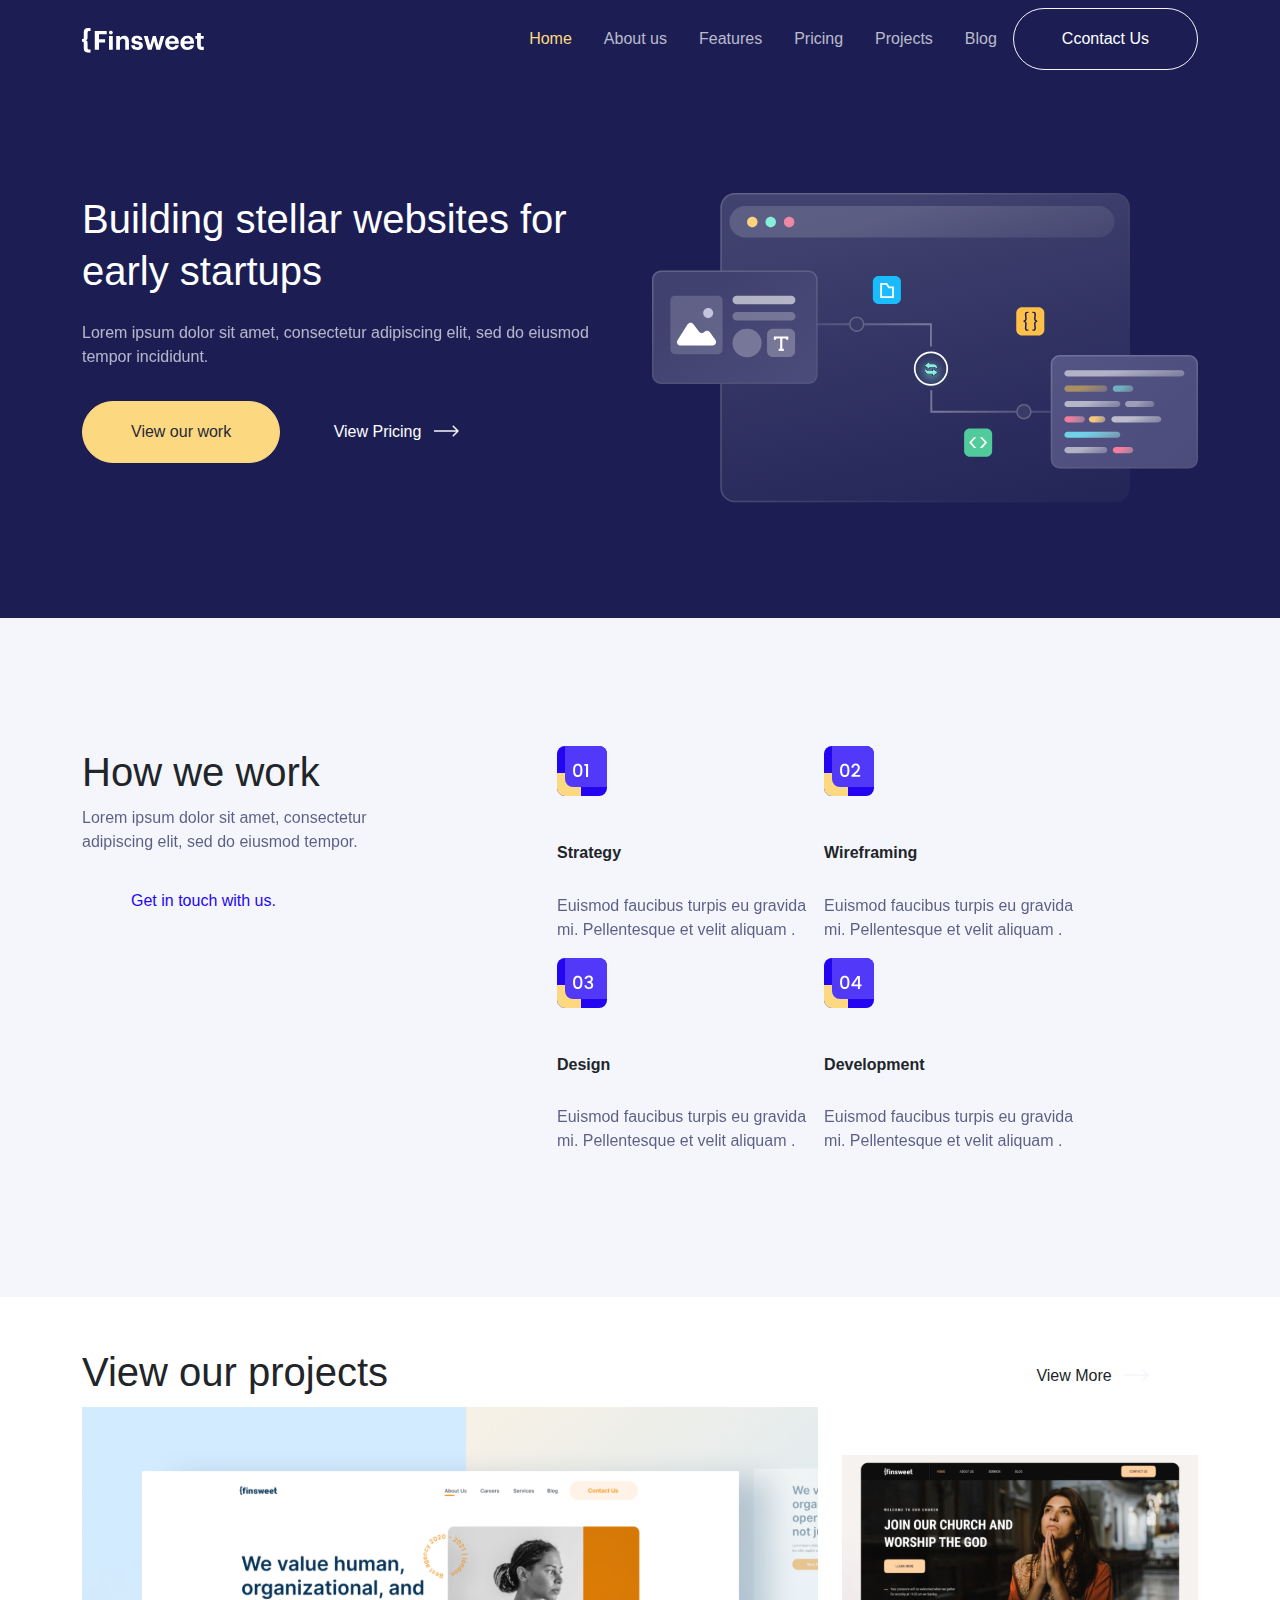
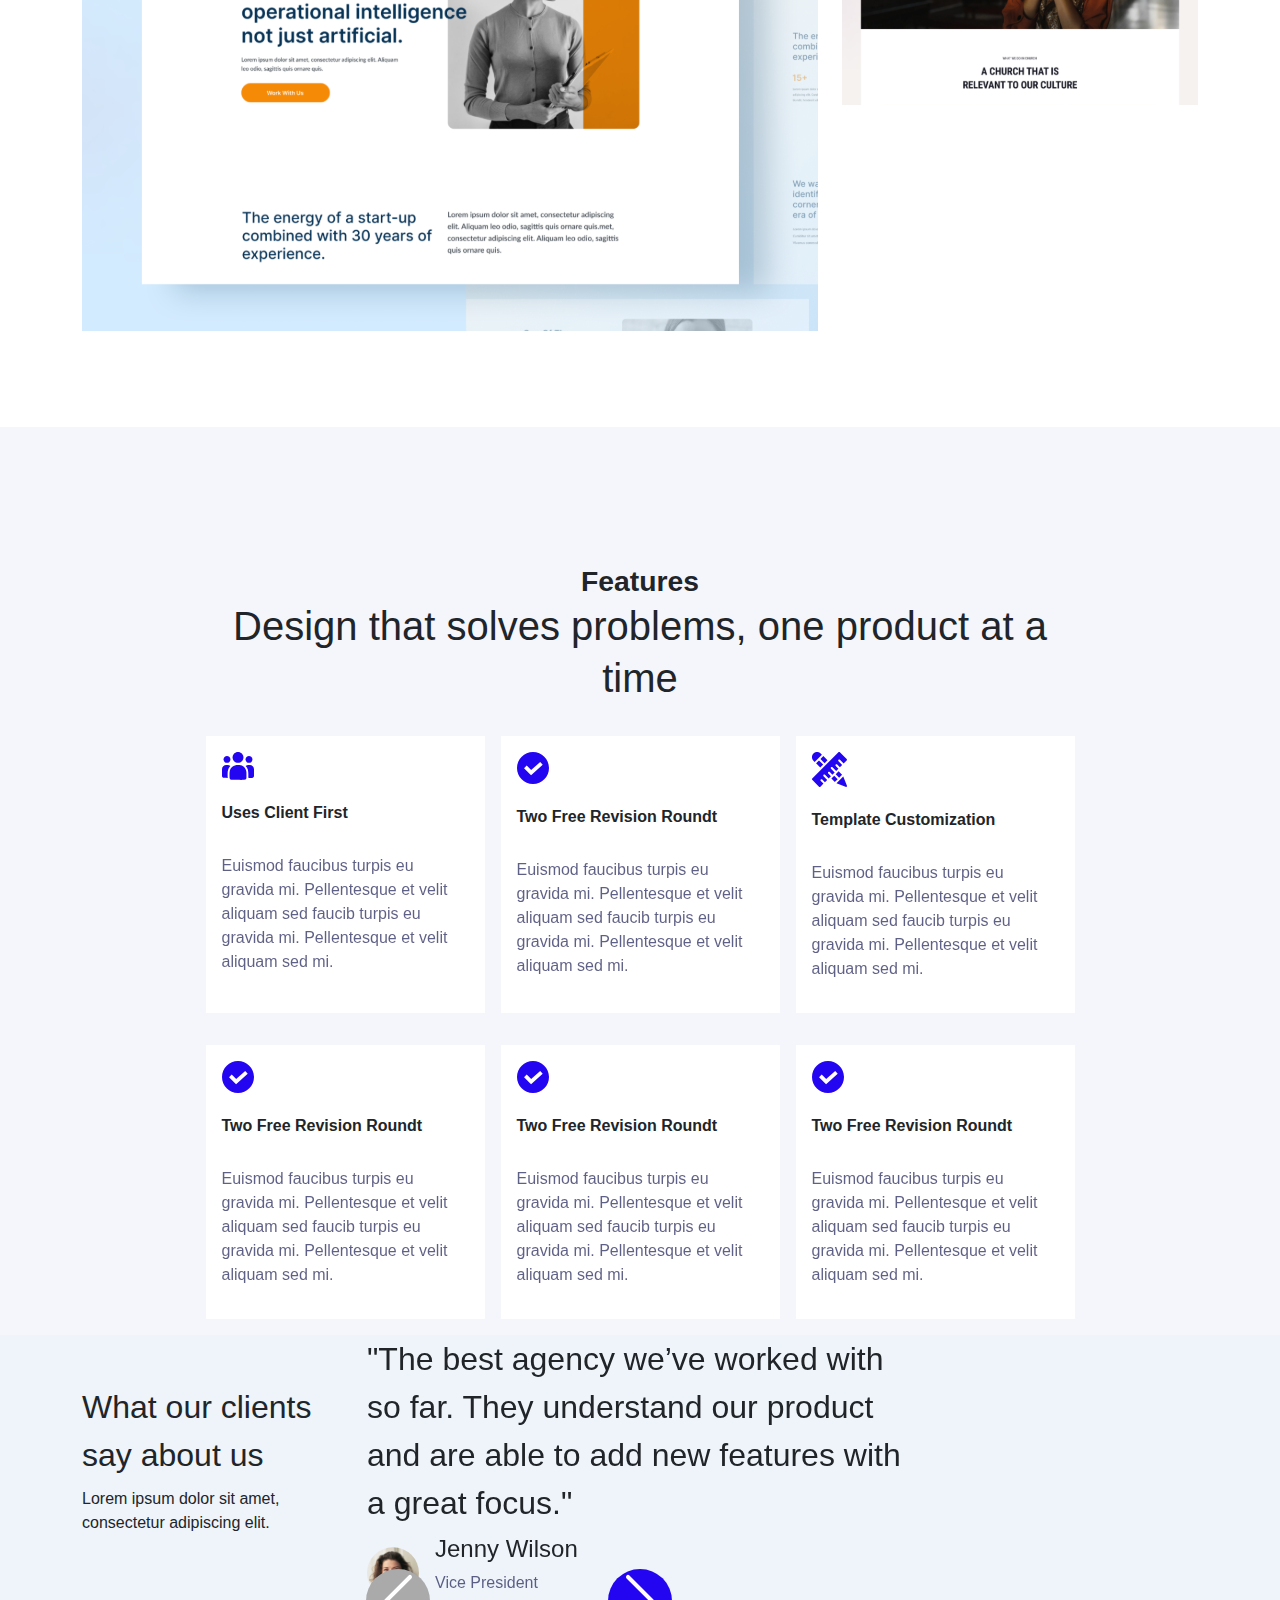
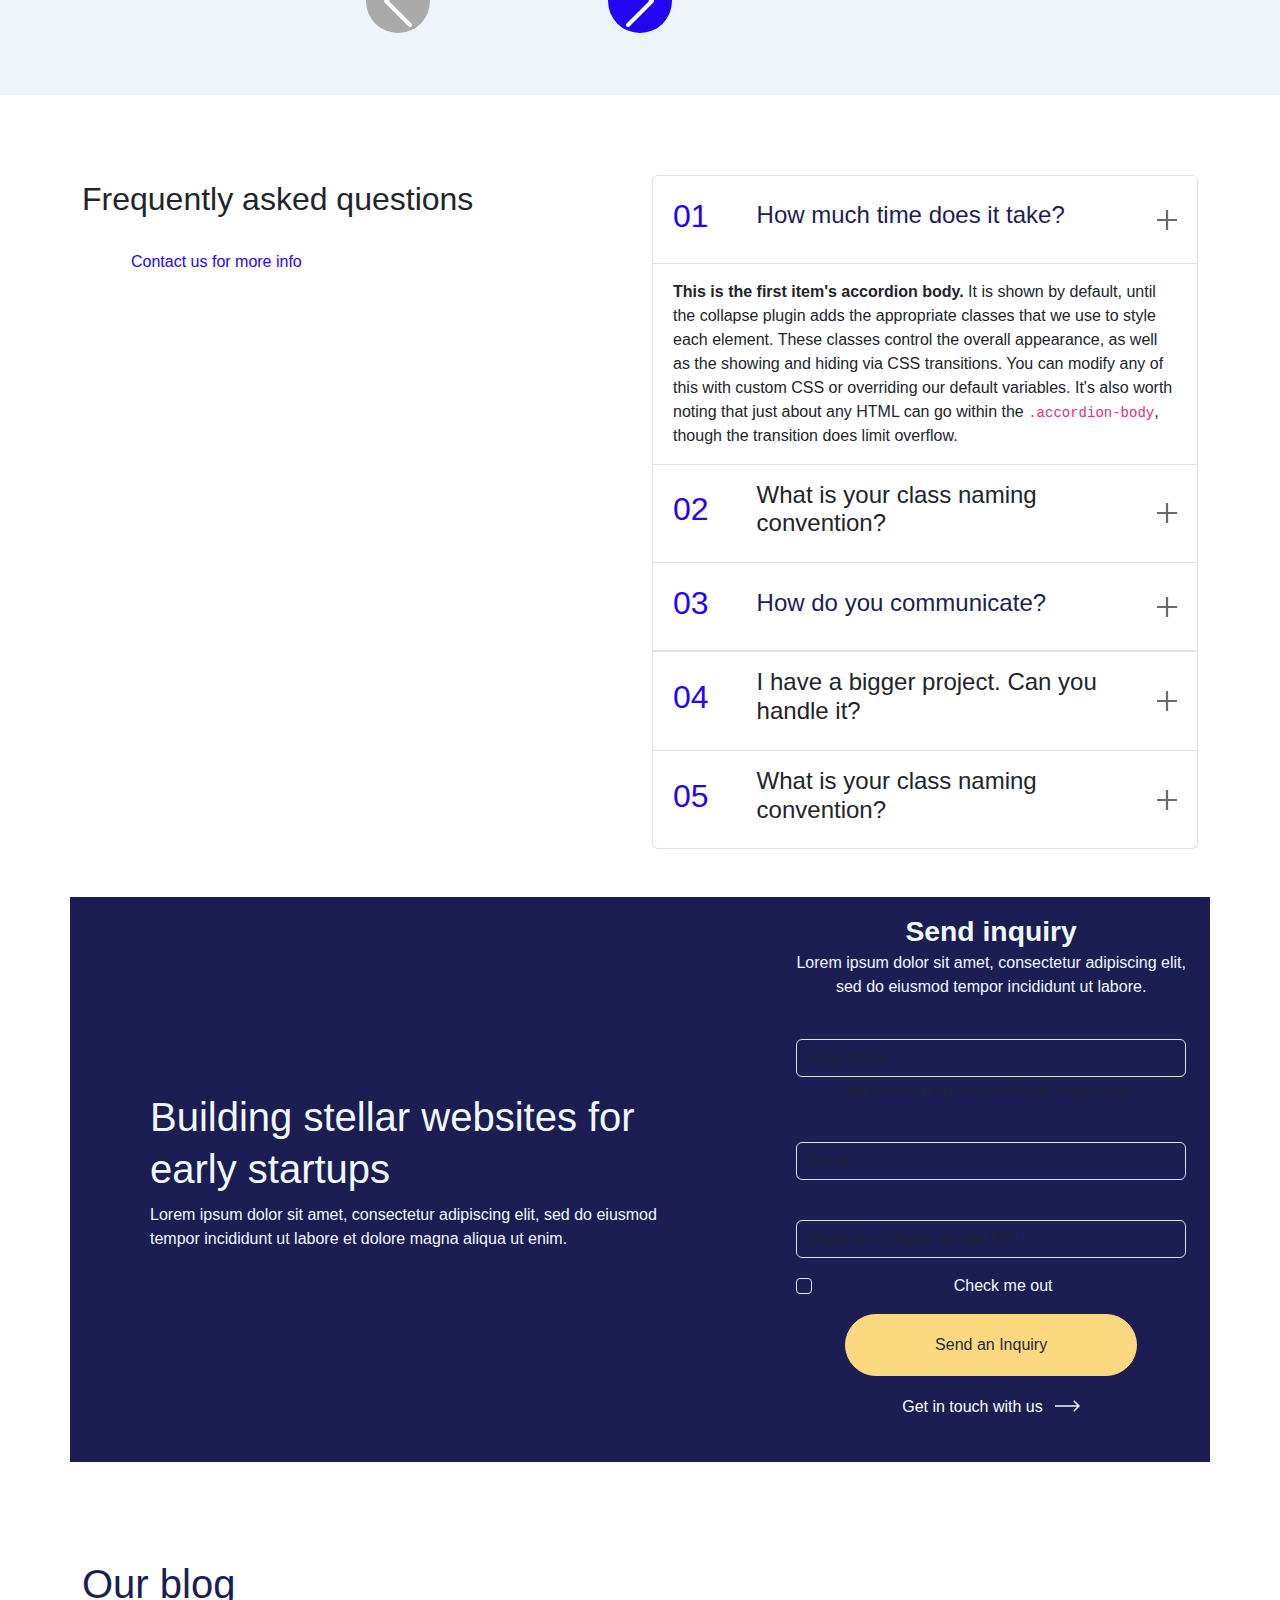
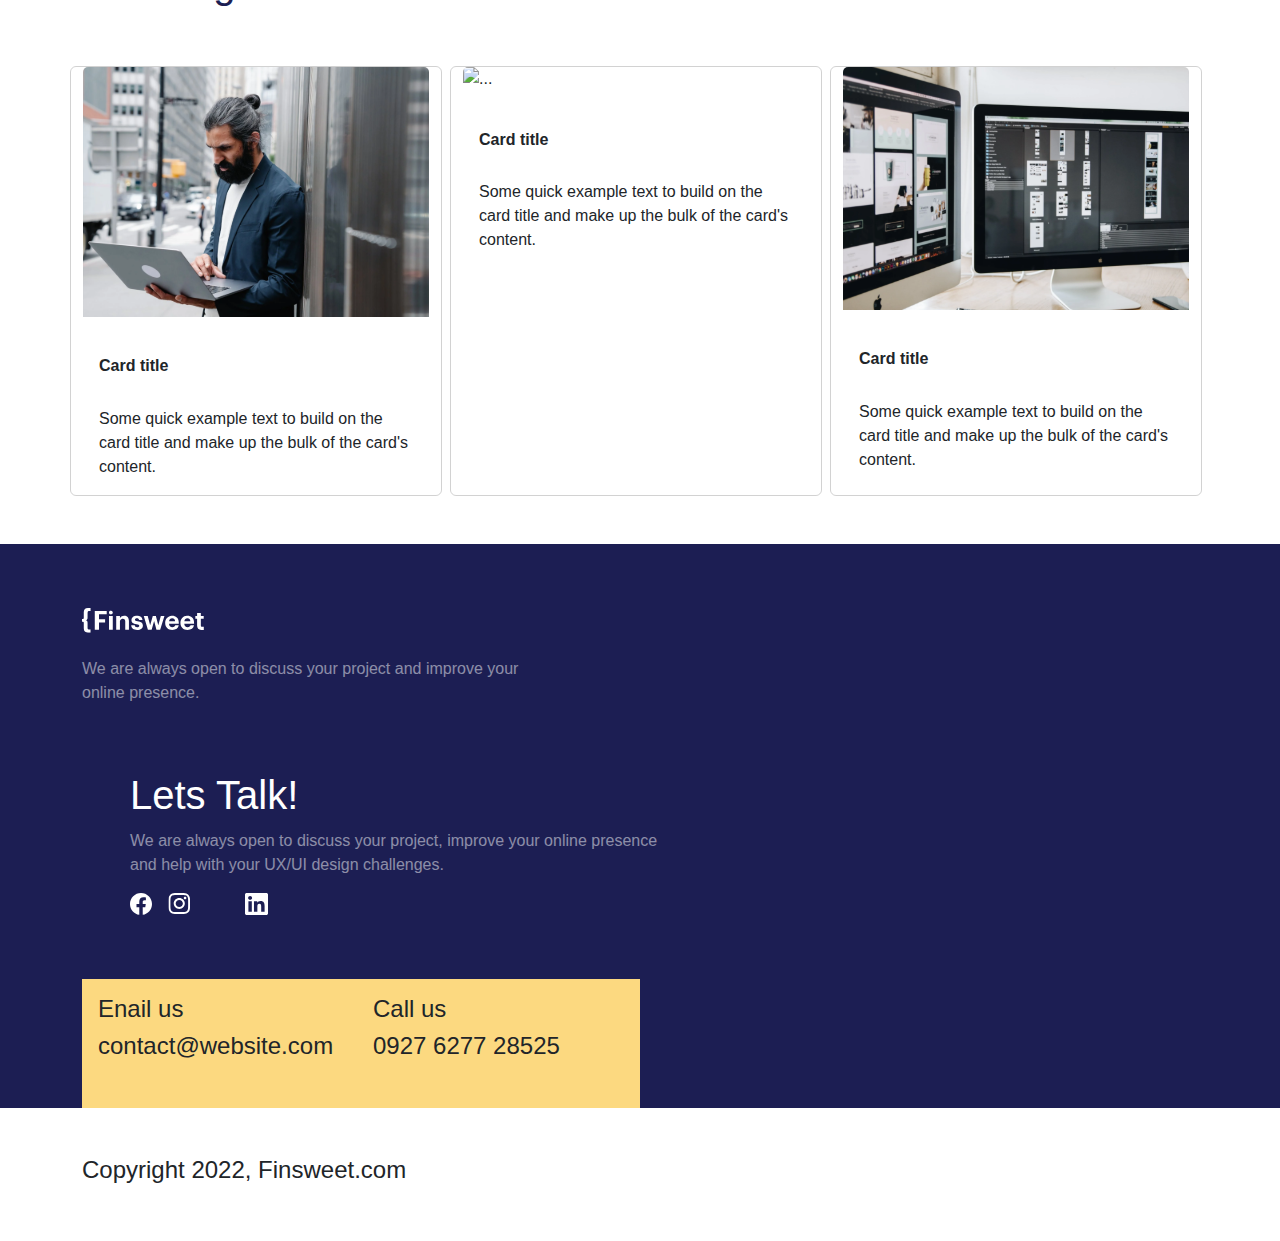
==== index.html @ 97a070af "Add files via upload" ====
<!DOCTYPE html>
<html lang="en">
  <head>
    <meta charset="UTF-8">
    <meta name="viewport" content="width=device-width, initial-scale=1.0">
    <title>Finsweet | Home </title>

    <!-- Fonts -->
    <link rel="preconnect" href="https://fonts.googleapis.com">
    <link rel="preconnect" href="https://fonts.gstatic.com" crossorigin>
    <link rel="stylesheet"
      href="https://fonts.googleapis.com/css2?family=Material+Symbols+Outlined:opsz,wght,FILL,GRAD@24,400,0,0" />

    <link
      href="https://fonts.googleapis.com/css2?family=Poppins:wght@400;600;700&display=swap"
      rel="stylesheet">
    <!-- Icons -->
    <link rel="icon" href="assets/images/f.png"
      type="image/x-icon">
    <link rel="stylesheet"
      href="https://fonts.googleapis.com/css2?family=Material+Symbols+Outlined:opsz,wght,FILL,GRAD@24,400,0,0" />
    <!-- Css libraries  - Bootstrap-->
    <link rel="stylesheet" href="css/lib/bootstrap/bootstrap.min.css">

    <!-- Css general (theems.css , components.css .......,) -->
    <!-- reset -->
    <link rel="stylesheet" href="css/reset.css">
    <!-- theme -->
    <link rel="stylesheet" href="css/theme.css">
    <!-- components -->
    <link rel="stylesheet" href="css/components/navbar.css">
    <link rel="stylesheet" href="css/components/buttons.css">
    <link rel="stylesheet" href="css/components/footer.css">
    <link rel="stylesheet" href="css/components/card.css/">
    <!-- Media -->
    <link rel="stylesheet" href="css/media.css">
    <!-- page style  file -->
    <link rel="stylesheet" href="css/index.css">
    <link rel="stylesheet" href="css/all.min.css">

  </head>
  <body>

    <!-- Home header -->
    <header class="home  bg-color-main-dark">
     <div class="container-fluid p-0">
        <nav class="navbar navbar-expand-lg  bg-color-main-dark">
          <div class="container">
            <a class="navbar-brand" href="#"><img src="assets/images/Logo.svg"
                alt></a>

            <button class="navbar-toggler" type="button"
              data-bs-toggle="collapse" data-bs-target="#navbarSupportedContent"
              aria-controls="navbarSupportedContent" aria-expanded="false"
              aria-label="Toggle navigation">
              <span class="material-symbols-outlined text-white">
                menu
              </span>
            </button>

            <div class="collapse navbar-collapse" id="navbarSupportedContent">
              <ul class="navbar-nav ms-auto mb-2 mb-lg-0">
                <li class="nav-item">
                  <a class="nav-link active" aria-current="page"
                    href="#">Home</a>
                </li>
                <li class="nav-item">
                  <a class="nav-link" href="../week12/pages/Aboutus.html">About
                    us</a>
                </li>
                <li class="nav-item">
                  <a class="nav-link"
                    href="./pages/Features.html">Features</a>
                </li>
                <li class="nav-item">
                  <a class="nav-link" href="./pages/Pricing.html">Pricing</a>
                </li>
                <li class="nav-item">
                  <a class="nav-link" href="./pages/project.html">Projects</a>
                </li>
                <li class="nav-item">
                  <a class="nav-link" href="./pages/blog.html">Blog</a>
                </li>

              </ul>
              <!-- Actions -->
              <section class="navbar-actions d-flex">

                <a href="../week12/pages/ContactUs.html"
                  class="btn btn-outline text-white">Ccontact Us</a>
              </section>
            </div>
          </div>
        </nav> 
        <!-- Header Hero -->
        <section
          class="header-hero text-white py-5 d-flex align-items-center bg-color-main-dark">
          <div class="container">
            <div class="row">
              <div class="col">
                <section class="hero d-flex flex-column gap-3">
                  <h1>Building stellar websites for early startups</h1>
                  <p class="text-muted">Lorem ipsum dolor sit amet, consectetur
                    adipiscing elit,
                    sed do eiusmod tempor incididunt.</p>
                  <section class="hero-actions">
                    <a href="# " class="btn btn-primary">View our
                      work</a>
                    <a href="./pages/Pricing.html"
                      class=" btn text-white btn-icon ">View
                      Pricing</a>

                  </section>

                </section>

              </div>
              <div class="col d-none d-md-block">
                <img src="assets/images/Illustration.svg" class="img-fluid" alt>

              </div>

            </div>

          </div>
        </section> 

      </div> 
    </header>

    <!--  Main content-->
    <section class="work container-fluid">
      <div class="container">
        <div class="row">
          <div class="col-lg-5 col-md-12 ">
            <section class="heder-work">
              <h1>How we work</h1>
              <p class="text-dark-blue">Lorem ipsum dolor sit amet, consectetur
                adipiscing elit, sed do
                eiusmod tempor.</p>
            </section>
            <section class="hero-actions">
              <a href="#" class=" btn text-primary btn-icon ">Get in touch with 
                us.
              </a>

            </section>

          </div>
          <div class="col-7 ">

            <div class="cards  d-flex flex-row  flex-wrap  g-5">
              <div class="card1  col-lg-5  ">
                <img src="assets/images/1.svg" class="img-fluid pb-4" alt>
                <h5>Strategy</h5>
                <p class="text-dark-blue">Euismod faucibus turpis eu gravida mi.
                  Pellentesque et velit aliquam .</p>
              </div>
              <div class="card1 col-lg-5  ">
                <img src="assets/images/2.svg" class="img-fluid pb-4" alt>
                <h5>Wireframing</h5>
                <p class="text-dark-blue">Euismod faucibus turpis eu gravida mi.
                  Pellentesque et velit aliquam .</p>
              </div>
              <div class="card1  col-lg-5 ">
                <img src="assets/images/3.svg" class="img-fluid pb-4" alt>
                <h5>Design</h5>
                <p class="text-dark-blue">Euismod faucibus turpis eu gravida mi.
                  Pellentesque et velit aliquam .</p>
              </div>
              <div class="card1 col-lg-5 ">
                <img src="assets/images/4.svg" class="img-fluid pb-4" alt>
                <h5>Development</h5>
                <p class="text-dark-blue">Euismod faucibus turpis eu gravida mi.
                  Pellentesque et velit aliquam .</p>
              </div>

            </div>

          </div>
        </div>
      </div>
    </section> 

    <!-- our projects -->
     <section class="projects mt-5">

      <div class="container ">
        <div class=" d-flex align-items-center  justify-content-between">
          <h1>View our projects</h1>
          <a rel="#" class="btn btn-icon  ">View More</a>

        </div>

        <div class="row">

          <div class="col-lg-8 mb-5 mb-lg-0 ">
            <div class=" box-imge">
              <img src="assets/images/Card (3).svg  "
                class="img-fluid img-full mb-5"
                alt>
              <div class="overlays overlayRights">
                <h1>Workhub office Webflow Webflow Design</h1>
               
                <a href="./pages/AboutTemp1.html" class=" btn-s ">View project</a>
              </div>

            </div>
          </div>

          <div class="col-lg-4 ">
            <div class=" box-imge">
              <img src="assets/images/Rectangle 1313.svg"
                class="img-fluid img-full mb-5"
                alt>
              <div class="overlay overlayRight">
                <h6>Unisaas Website 
                  Design</h6>
               
                <a href="./pages/AboutTemp4.html" class=" btn-s ">View project</a>
              </div>

            </div>

            <div>
              <img src="assets/images/Card (4).svg" class="img-fluid img-full"
                alt>
              
              </div>

            </div>

          </div>
        </div>

      </div>

    </section> 

    <!-- start  Features -->
    <section class="features mt-5">
      <div class="container">
        <div class="row">
          <div class="hrader-features">
            <h2>Features</h2>
            <h1>Design that solves problems, one product at a time</h1>
          </div>

          <section class="card3 ">

            <div
              class="d-flex gap-3 d-flex   flex-wrap flex-row  justify-content-center">
              <div class="card2  col-md-5  col-lg-3     ">
                <img src="assets/images/Icon (4).svg" alt>
                <h5>Uses Client First</h5>
                <p class="text-gray">Euismod faucibus turpis eu gravida mi.
                  Pellentesque et velit aliquam sed faucib turpis eu gravida mi.
                  Pellentesque et velit aliquam sed mi. </p>

              </div>
              <div class="card2   col-md-5 col-lg-3  ">
                <img src="assets/images/Icon (2).svg" alt>
                <h5>Two Free Revision Roundt</h5>
                <p class="text-gray">Euismod faucibus turpis eu gravida mi.
                  Pellentesque et velit aliquam sed faucib turpis eu gravida mi.
                  Pellentesque et velit aliquam sed mi. </p>
              </div>
              <div class="card2   col-md-5 col-lg-3  ">
                <img src="assets/images/Icon.svg" alt>
                <h5>Template Customization</h5>
                <p class="text-gray">Euismod faucibus turpis eu gravida mi.
                  Pellentesque et velit aliquam sed faucib turpis eu gravida mi.
                  Pellentesque et velit aliquam sed mi. </p>
              </div>

              <div class="card2  col-md-5 col-lg-3    ">
                <img src="assets/images/Icon (2).svg" alt>
                <h5>Two Free Revision Roundt</h5>
                <p class="text-gray">Euismod faucibus turpis eu gravida mi.
                  Pellentesque et velit aliquam sed faucib turpis eu gravida mi.
                  Pellentesque et velit aliquam sed mi. </p>
              </div>
              <div class="card2  col-md-5  col-lg-3  ">
                <img src="assets/images/Icon (2).svg" alt>
                <h5>Two Free Revision Roundt</h5>
                <p class="text-gray">Euismod faucibus turpis eu gravida mi.
                  Pellentesque et velit aliquam sed faucib turpis eu gravida mi.
                  Pellentesque et velit aliquam sed mi. </p>
              </div>
              <div class="card2  col-md-5  col-lg-3  ">
                <img src="assets/images/Icon (2).svg" alt>
                <h5>Two Free Revision Roundt</h5>
                <p class="text-gray">Euismod faucibus turpis eu gravida mi.
                  Pellentesque et velit aliquam sed faucib turpis eu gravida mi.
                  Pellentesque et velit aliquam sed mi. </p>
              </div>

            </div>

          </section>

        </div>
      </div>
    </section>
    <!--end  Features -->

    <!-- start About -->
    <section class="About  position-relative">
      <div class="container">
        <div class="row">
          <div class="col-lg-3 d-md-block mt-5 mb-4">
            <h3>What our clients say about us</h3>
            <p>Lorem ipsum dolor sit amet, consectetur adipiscing elit.</p>
          </div>

          <div id="carouselExample" class="carousel mb-5 slide col-lg-6 ms-lg-12 col-sm-12">
            <div class="carousel-inner ">

              <div class="carousel-item active">
                <h3>"The best agency we’ve worked with so far. They understand our product and are able to add new features with a great focus."</h3>
                <div class="d-flex"> 
                  <img src="./assets/images/Mask Group.svg" class="d-block"
                    alt="...">
                    <div class="ms-3 lh-base">
                      <h6 class="fs-4">Jenny Wilson</h6>
                    <p class="text-gray">Vice President</p>

                    </div>
                   </div>
              </div>
              <div class="carousel-item">
                
                <h3>"The best agency we’ve worked with so far. They understand our product and are able to add new features with a great focus."</h3>
                <div class="d-flex  ms-1"> 
                <img src="./assets/images/Mask Group.svg" class="d-block"
                  alt="...">
                  <div class="ms-3 lh-base">
                    <h6 class="fs-4">Jenny Wilson</h6>
                  <p class="text-gray">Vice President</p>

                  </div>
                </div>
              </div>

            </div>

             <button class="carousel-control-prev  " type="button"
              data-bs-target="#carouselExample" data-bs-slide="prev">
              <span class="carousel-control-prev-icon"
                aria-hidden="true"></span>
              <span class="visually-hidden">Previous</span>
            </button>
            <button class="carousel-control-next" type="button"
              data-bs-target="#carouselExample" data-bs-slide="next">
              <span class="carousel-control-next-icon"
                aria-hidden="true"></span>
              <span class="visually-hidden">Next</span>
            </button>  
          </div>
          <div>

          </div>
        </div>
      </div>
    </section> 
    <!-- End About -->

    <!-- start questions -->

    <section class="questions">
      <div class="container">
        <div class="row">
          <div class="col-lg-6">
            <h3>Frequently asked questions</h3>
            <a href="# " class="btn text-primary ">Contact us for more info</a>
          </div>
          <div class="col-lg-6">
            <div class="accordion" id="accordionExample">
              <div class="accordion-item">
                <h2 class="accordion-header">
                  <button class="accordion-button" type="button"
                    data-bs-toggle="collapse" data-bs-target="#collapseOne"
                    aria-expanded="true" aria-controls="collapseOne">

                    <div
                      class="d-flex align-items-center justify-content-center ">
                      <h3 class="me-5 text-primary">01</h3>
                      <h4>How much time does it take?</h4>
                    </div>
                  </button>
                </h2>
                <div id="collapseOne" class="accordion-collapse collapse show"
                  data-bs-parent="#accordionExample">
                  <div class="accordion-body">
                    <strong>This is the first item's accordion body.</strong> It
                    is shown by default, until the collapse plugin adds the
                    appropriate classes that we use to style each element. These
                    classes control the overall appearance, as well as the
                    showing and hiding via CSS transitions. You can modify any
                    of this with custom CSS or overriding our default variables.
                    It's also worth noting that just about any HTML can go
                    within the <code>.accordion-body</code>, though the
                    transition does limit overflow.
                  </div>
                </div>
              </div>
              <div class="accordion-item">
                <h2 class="accordion-header">
                  <button class="accordion-button collapsed" type="button"
                    data-bs-toggle="collapse" data-bs-target="#collapseTwo"
                    aria-expanded="false" aria-controls="collapseTwo">
                    <div
                      class="d-flex align-items-center justify-content-center ">
                      <h3 class="me-5 text-primary">02</h3>
                      <h4> What is your class naming convention?</h4>
                    </div>
                  </button>
                </h2>
                <div id="collapseTwo" class="accordion-collapse collapse"
                  data-bs-parent="#accordionExample">
                  <div class="accordion-body">
                    <strong>This is the second item's accordion body.</strong>
                    It is hidden by default, until the collapse plugin adds the
                    appropriate classes that we use to style each element. These
                    classes control the overall appearance, as well as the
                    showing and hiding via CSS transitions. You can modify any
                    of this with custom CSS or overriding our default variables.
                    It's also worth noting that just about any HTML can go
                    within the <code>.accordion-body</code>, though the
                    transition does limit overflow.
                  </div>
                </div>
              </div>
              <div class="accordion-item">
                <h2 class="accordion-header">
                  <button class="accordion-button" type="button"
                    data-bs-toggle="collapse" data-bs-target="#collapseThree"
                    aria-expanded="true" aria-controls="collapseThree">

                    <div
                      class="d-flex align-items-center justify-content-center ">
                      <h3 class="me-5 text-primary">03</h3>
                      <h4>How do you communicate?</h4>
                    </div>
                  </button>
                </h2>

                <div id="collapseThree" class="accordion-collapse collapse"
                  data-bs-parent="#accordionExample">
                  <div class="accordion-body">
                    <strong>This is the third item's accordion body.</strong> It
                    is hidden by default, until the collapse plugin adds the
                    appropriate classes that we use to style each element. These
                    classes control the overall appearance, as well as the
                    showing and hiding via CSS transitions. You can modify any
                    of this with custom CSS or overriding our default variables.
                    It's also worth noting that just about any HTML can go
                    within the <code>.accordion-body</code>, though the
                    transition does limit overflow.
                  </div>
                </div>
              </div>
              <div class="accordion-item">
                <h2 class="accordion-header">
                  <button class="accordion-button collapsed" type="button"
                    data-bs-toggle="collapse" data-bs-target="#collapseFour"
                    aria-expanded="false" aria-controls="collapseFour">
                    <div
                      class="d-flex align-items-center justify-content-center ">
                      <h3 class="me-5 text-primary">04</h3>
                      <h4>I have a bigger project. Can you handle it?</h4>
                    </div>
                  </button>
                </h2>
                <div id="collapseFour" class="accordion-collapse collapse"
                  data-bs-parent="#accordionExample">
                  <div class="accordion-body">
                    <strong>This is the third item's accordion body.</strong> It
                    is hidden by default, until the collapse plugin adds the
                    appropriate classes that we use to style each element. These
                    classes control the overall appearance, as well as the
                    showing and hiding via CSS transitions. You can modify any
                    of this with custom CSS or overriding our default variables.
                    It's also worth noting that just about any HTML can go
                    within the <code>.accordion-body</code>, though the
                    transition does limit overflow.
                  </div>
                </div>
              </div>
              <div class="accordion-item">
                <h2 class="accordion-header">
                  <button class="accordion-button collapsed" type="button"
                    data-bs-toggle="collapse" data-bs-target="#collapseFive"
                    aria-expanded="false" aria-controls="collapseFive">
                    <div
                      class="d-flex align-items-center justify-content-center ">
                      <h3 class="me-5 text-primary">05</h3>
                      <h4>What is your class naming convention?</h4>
                    </div>
                  </button>
                </h2>
                <div id="collapseFive" class="accordion-collapse collapse"
                  data-bs-parent="#accordionExample">
                  <div class="accordion-body">
                    <strong>This is the third item's accordion body.</strong> It
                    is hidden by default, until the collapse plugin adds the
                    appropriate classes that we use to style each element. These
                    classes control the overall appearance, as well as the
                    showing and hiding via CSS transitions. You can modify any
                    of this with custom CSS or overriding our default variables.
                    It's also worth noting that just about any HTML can go
                    within the <code>.accordion-body</code>, though the
                    transition does limit overflow.
                  </div>
                </div>
              </div>
            </div>
          </div>
        </div>

      </div>
    </section>

    <section>
      <div class="container">
        <div class="row">
          <div class="boxs d-lg-flex   my-5 ">
            <div class="img-titel left-side">
              <h1>
                Building stellar websites for early startups
              </h1>
              <p>Lorem ipsum dolor sit amet, consectetur adipiscing elit, sed
                do eiusmod tempor incididunt ut labore et dolore magna aliqua
                ut enim.</p>
            </div>

            <div class="left-img  my-4 
              text-center mx-4">
              <h2>Send inquiry</h2>
              <p>Lorem ipsum dolor sit amet, consectetur adipiscing elit, sed do
                eiusmod tempor incididunt ut labore.</p>

              <form class>
                <div class="mb-3">
                  <label for="exampleInputEmail1" class="form-label"></label>
                  <input type="email" class="form-control"
                    id="exampleInputEmail1" placeholder="Your Name"
                    aria-describedby="emailHelp">
                  <div id="emailHelp" class="form-text">We'll never share your
                    email with anyone else.</div>
                </div>
                <div class="mb-3">
                  <label for="exampleInputPassword1" class="form-label"></label>
                  <input type="email" class="form-control"
                    id="exampleInputPassword1" placeholder="Email">
                </div>
                <div class="mb-3">
                  <label for="exampleInputPassword1" class="form-label"></label>
                  <input type="email" class="form-control"
                    id="exampleInputPassword1"
                    placeholder="Paste your Figma design URL">
                </div>
                <div class="mb-3 form-check">
                  <input type="checkbox" class="form-check-input "
                    id="exampleCheck1">
                  <label class="form-check-label " for="exampleCheck1">Check me
                    out</label>
                </div>
                <button type="submit"
                  class="btn btn-primary align-items-center w-75">Send an
                  Inquiry</button>
                <a href="# " class="btn text-white btn-icon text-center"> Get in
                  touch with us</a>
              </form>
            </div>
          </div>

        </div>
      </div>
    </section>
    <!-- esnd questions -->

    <!-- start blog -->
    <!-- <section class="blog">

      <div class="container">
        <div class="row">

          <div class="blog-title">
            <h1 class="my-5">Our blog</h1>

          </div>
          <div class="card-group col-lg-12 col-md-12">
            <div class="card">
              <img src="assets/images/arabic-businessman-standing-on-street-and-using-laptop-9623794.svg" class="card-img-top img-fluid" alt="...">
              <div class="card-body">
                <small class="card-title">19 Jan 2022</small>
                <h6 class="card-text">How one Webflow user grew his single person consultancy from $0-100K in 14 months</h6>
                <p class="card-text  text-black-50">See how pivoting to Webflow changed one person’s sales strategy and allowed him to attract</p>
              </div>
            </div>
            <div class="card">
              <img src="assets/images//apple-monitors-326518.svg" class="card-img-top img-fluid" alt="...">
              <div class="card-body">
                <small class="card-title">19 Jan 2022</small>
                <h6 class="card-text">How one Webflow user grew his single person consultancy from $0-100K in 14 months</h6>
                <p class="card-text text-black-50">See how pivoting to Webflow changed one person’s sales strategy and allowed him to attract</p>
              </div>
            </div>
            <div class="card">
              <img src="assets/images/woman-in-white-sleeveless-shirt-using-macbook-air-on-brown-wooden-table-3766189.svg" class="card-img-top img-fluid" alt="...">
              <div class="card-body">
                <small class="card-title">19 Jan 2022</small>
                <h6 class="card-text">How one Webflow user grew his single person consultancy from $0-100K in 14 months</h6>
                <p class="card-text text-black-50">See how pivoting to Webflow changed one person’s sales strategy and allowed him to attract</p>
              </div>
            </div>
          </div>

        </div>
      </div>
    </section>  -->
    <section>
      <div class="container">
        <div class="row gap-2 col-lg-4 col-sm-12 my-5">
          <div class="titel-blog ">
            <h1 class="blog-header">Our blog</h1>
          </div>
        </div>

        <div class="row gap-2 col-lg-4 col-sm-12 my-5">

          <div class="card  ">
            <img
              src="assets/images/arabic-businessman-standing-on-street-and-using-laptop-9623794.svg"
              class="card-img-top img-full img-fluid" alt="...">
            <div class="card-body">
              <h5 class="card-title">Card title</h5>
              <p class="card-text">Some quick example text to build on the card
                title and make up the bulk of the card's content.</p>
            </div>

          </div>
          <div class="card  ">
            <img
              src="assets/images/woman-in-white-sleeveless-shirt-using-macbook-air-on-brown-wooden-table-3766189.svg"
              class="card-img-top img-full img-fluid" alt="...">
            <div class="card-body">
              <h5 class="card-title">Card title</h5>
              <p class="card-text">Some quick example text to build on the card
                title and make up the bulk of the card's content.</p>
            </div>

          </div>
          <div class="card ">
            <img src="assets/images/apple-monitors-326518.svg"
              class="card-img-top img-full img-fluid" alt="...">
            <div class="card-body">
              <h5 class="card-title">Card title</h5>
              <p class="card-text">Some quick example text to build on the card
                title and make up the bulk of the card's content.</p>
            </div>

          </div>

        </div>

      </div>

    </section>

    <!-- end blog -->
    <footer>
      <div class="container">
        <div class="row ">
          <div class="icon-footer col-lg-5">
            <img src="assets/images/Logo.svg" class="mb-4" alt>
            <p class="text-white-50">We are always open to discuss your project
              and improve your online presence.</p>
          </div>
          <div class="col-lg-6 m-lg-5">
            <h1 class="text-white">Lets Talk!</h1>
            <p class="text-white-50">
              We are always open to discuss your project, improve your online
              presence and help with your UX/UI design challenges.</p>

            <div class="social-links col-lg-6">
              <img src="assets/images/facbook.svg" alt>
              <img src="assets/images/Negative.svg" alt>
              <img src="assets/images/Vector.svg" alt>
              <img src="assets/images/linkkedin.svg" alt>
            </div>
          </div>

        </div>
        <div class="info-footer  col-lg-6 col-sm-12 ">
          <div class="row">
            <div class="pb-4 col-lg-6 ">
              <h4>Enail us</h4>
              <h4>contact@website.com</h4>
            </div>
            <div class="call col-lg-6">
              <h4>Call us
              </h4>
              <h4>0927 6277 28525</h4>

            </div>
          </div>

        </div>

      </div>
    </footer>

    <section class="nav-footer">
      <div class="container">
        <div class="row">
          <div class="my-5 col-lg-12  d-flex">
            <h4>Copyright 2022, Finsweet.com</h3>
            <!-- <div>
            <ul class="col-lg-12  ms-auto navbar-nav d-flex flex-md-row align-items-center justify-content-center">
              <li><a href="#" class=" nav-link">Home</a></li>
              <li><a href="#" class="nav-link ">About us</a></li>
              <li><a href="#" class="nav-link">Features </a></li>
              <li><a href="#" class="nav-link">Our work</a></li>
              <li><a href="#" class="nav-link">Pricing</a></li>
              <li><a href="#" class="nav-link">Blog</a></li>
    
            </ul>
          </div> -->
          </div>

        </div>

      </div>

    </section>

    <!-- js File -->
    <!-- lib-bootstarp -->
    <script src="js/lib/bootstrap/bootstrap.min.js"></script>

  </body>
</html>
---- css/theme.css ----
:root {
    /* type */
    --font-family: "Pooppins", sans-serif;
    --font-weight-reg: 400;
    --font-weight-semi-bold: 600;
    --font-weight-bold: 700;
    --font-size-reg: 1rem;
    --font-size-lg: 1.25rem;
    --font-size-md: 1.25rem;

    /* colors */
    --color-main: #2405F2;
    --color-main-dark: #1C1E53;
    --color-main-darker: #282938;
    --color-secondary-main: #FCD980;
    --color-secondary-light: #fde4a6;
    --color-grey-main: #f4f6fc;
    --color-grey-light: #eef4fa;
    --bg-color-main-dark: #1c1e53;
    --bg-color-grey: #f4f6fc;
    --bg-color-white: #fff;
    --bg-color-whitey:#F4F5F5;
    --bg-color-liner:#5239FA;
    --bs-link-hover-color-rgb:#FCD980 ;



    --text-color-black: #000;
    --text-color-main: #2405f2;
    --text-color-secondary: #FCD980;
    --text-color-white: #fff;
    --text-color-muted: #bbbbcb;

    --color-linear: #1c1e53bc;
    --color-grey-light-linear: #ffffffed;
    --bs-body-bg: non;
















    /* bootstrap */



}


/* general */
/* type */

body {
    font-family: var(--font-family);
    font-size: var(--font-size-reg);
    line-height: 1.5;
}

h1 {
    font-weight: var(--font-weight-reg);
    font-size: 2.5rem;
    line-height: 1.3;
}

h2 {
    font-weight: var(--font-weight-semi-bold);
    font-size: 2.66rem;
    line-height: 1.4;
}

h5 {
    font-weight: var(--font-weight-semi-bold);
    font-size: 1rem;
    line-height: 2.1;
}

.text-lg {
    font-size: var(--font-size-lg);
    line-height: 1.5;
}

.bg-color-main-dark {
    background-color: var(--bg-color-main-dark) !important;
}

.text-muted {
    color: var(--color-grey-main) !important;
    opacity: 0.7;
}

.text-dark-blue {
    color: var(--color-main-dark) !important;
    opacity: 0.7;


}

.text-primary {
    color: var(--color-main) !important;
}

.text-gray {
    color: var(--color-main-dark) !important;
    opacity: 0.7;

}
.text-gray-light{
    color: var(--bg-color-main-dark) !important;

}
---- css/components/navbar.css ----
.navbar {
    --bs-navbar-padding-x: 0;
    --bs-navbar-padding-y: 0.5rem;
    --bs-navbar-color: var(--text-color-muted);
    --bs-navbar-hover-color: var(--text-color-white);
    --bs-navbar-disabled-color: rgba(var(--bs-emphasis-color-rgb), 0.3);
    --bs-navbar-active-color: var(--text-color-white);


    --bs-navbar-nav-link-padding-x: 1rem;
    --bs-navbar-toggler-padding-y: 0.25rem;
    --bs-navbar-toggler-padding-x: 0.75rem;
    --bs-navbar-toggler-font-size: 1.25rem;
    --bs-navbar-toggler-border-color: rgba(var(--bs-emphasis-color-rgb), 0.15);
    --bs-navbar-toggler-border-radius: var(--bs-border-radius);
    --bs-navbar-toggler-focus-width: 0.25rem;
    --bs-navbar-toggler-transition: box-shadow 0.15s ease-in-out;

}



.navbar-nav {
    --bs-nav-link-padding-x: 1rem;
    --bs-nav-link-padding-y: 0.5rem;
}
---- css/components/buttons.css ----
.btn {
  --bs-btn-padding-x: 3rem;
  --bs-btn-padding-y: 1.125rem;
  --bs-btn-color: var(--bs-body-color);
  --bs-nav-link-hover-color: var(--color-secondary-light);
  --bs-btn-border-width: var(--bs-border-width);
  --bs-btn-border-color: transparent;
  --bs-btn-border-radius: 2.5rem;
  --bs-btn-hover-border-color: transparent;
  --bs-btn-disabled-opacity: 0.65;
  --bs-btn-focus-box-shadow: 0 0 0 0.25rem
    rgba(var(--bs-btn-focus-shadow-rgb), 0.5);

    --font-icon:"fa-solid fa-arrow-right";
}

.btn-outline {
  --bs-btn-border-color: var(--color-grey-main);
  background-color: transparent;
  border: 1px solid var(--bs-btn-border-color);
}

.btn-primary {
  --bs-btn-color: var(--color-main-darker);
  --bs-btn-hover-color: var(--color-main-darker);
  --bs-btn-border-color: var(--color-main-darker);
  --bs-btn-bg: var(--color-secondary-main);
  --bs-btn-border-color: var(--color-secondary-main);
  --bs-btn-hover-bg: var(--color-secondary-light);
  --bs-btn-hover-border-color: var(--color-secondary-main);
  --bs-btn-active-bg:var(--color-secondary-main);
  --bs-btn-active-color: var(--color-main-darker);
  --padding-left: 0.5rem;
}

.btn-icon::after{
    content: url(../../assets/images/Arrow\ 1.svg);
    /* content: "\e5c8"; */
    margin-left: 0.77rem;
    
    
   
    

}
.btn-color{
  margin-top: 4rem;
  background-color: var(--color-main-dark);
  color: var(--text-color-white);
  width: 80%;
  margin-top: 7rem;
  
}
.btn-color:hover{
  background-color: var(--color-main-dark);
  color: var(--text-color-white);
}
.btn-style{
  display: flex;
  align-items: center;
  justify-content: center ;
  margin-bottom: 4rem;
}
.btn-primarys{
  margin-top: 4rem;
  background-color: var(--color-secondary-main);
  color:var(--text-color-black);
  width: 80%;
  margin-top: 7rem;
}


.navbar-nav {

  --bs-nav-link-color: var(--bs-navbar-color);
  --bs-nav-link-hover-color: var(--color-secondary-light);

}
.navbar-nav .nav-link.active, .navbar-nav .nav-link.show {
  color: var(--color-secondary-main);
}
---- css/components/footer.css ----
/* footer */
footer {
    background: var(--color-main-dark);
    max-height: 90vh;
    position: relative;
    top: 100%;
}

.icon-footer {
    margin-top: 4rem;

}

.social-links {
    display: flex;
    align-items: center;
    gap: 1rem;
    width: 100%;

}

.social-links img {
    width: 1.4rem;
}

.social-links img:hover {

    opacity: 0.5;
}

.info-footer {
background-color: var(--text-color-secondary);
margin-top: 1rem;
padding: 1rem;
}
---- css/components/card.css ----
.card {
    --bs-card-spacer-y: 1rem;
    --bs-card-spacer-x: 1rem;
    --bs-card-title-spacer-y: 0.5rem;
    --bs-card-title-color: ;
    --bs-card-subtitle-color: ;
    --bs-card-border-width: var(--bs-border-width);
    --bs-card-border-color: var(--bs-border-color-translucent);
    --bs-card-border-radius: var(--bs-border-radius);
    --bs-card-box-shadow: ;
    --bs-card-inner-border-radius: calc(var(--bs-border-radius) -(var(--bs-border-width)));
    --bs-card-cap-padding-y: 0.5rem;
    --bs-card-cap-padding-x: 1rem;
    --bs-card-cap-bg: rgba(var(--bs-body-color-rgb), 0.03);
    --bs-card-cap-color: ;
    --bs-card-height: ;
    --bs-card-color: ;
    --bs-card-bg: var(--bs-body-bg);
    --bs-card-img-overlay-padding: 1rem;
    --bs-card-group-margin: 0.75rem;
    position: relative;
    display: flex;
    flex-direction: column;
    min-width: 0;
    height: var(--bs-card-height);
    color: var(--bs-body-color);
    word-wrap: break-word;
    background-color: var(--bs-card-bg);
    background-clip: border-box;
    border: var(--bs-card-border-width) solid var(--bs-card-border-color);
    border-radius: var(--bs-card-border-radius);
}
---- css/media.css ----
/* X-Small devices (portrait phones, less than 576px) */
/* No media query for `xs` since this is the default in Bootstrap */

/* Small devices (landscape phones, 576px and up) */
@media (width: 306px) {
    .boxs {
        flex-direction: column;
        width: 100%;
        margin-right: 15px;
        top: 25rem;

    }
    .sp{
        margin-right: 1rem;
    
    }
    
    .imgw {
    
        top:0;
        right: 0;
        left: 4rem;
     
    }
   
}

@media (min-width: 576px) {

    /* .header-projects img{
        width: 100%;
    } */
    .img-sm {
        width: 100%;
    }

    /* h1 {
        font-size: 1.375rem;
        line-height: 1.37;
    } */
   
    .left-side {
        display: block;
    }
    .imgw {
    
        top: 1.9rem;
        right: 0;
        left: 3rem;
     
    }

}

/* Medium devices (tablets, 768px and up) */
@media (min-width: 768px) {

    /* .header-projects img{
        width: 100%;
        display: block;
    } */
    .img-sm {
        width: 100%;
    }

    /* h1 {
        font-size: 1.375rem;
        line-height: 1.37;
    } */

    a {
        font-size: 0.2rem;
    }

    /* .questions {
        height: 0vh;
    } */
    
}

/* Large devices (desktops, 992px and up) */
@media (min-width: 992px) {

    /* Themes */
    /* h1 {
        font-size: 3.375rem;
        line-height: 1.37;
    } */

    h2 {
        font-size: 1.77rem;
        line-height: 1.333rem;
    }


    h5 {
        font-size: 1rem;
        line-height: 4.1;
    }

    h3 {
        font-size: 2rem;
        line-height: 1.5;
    }

    /* .questions {
        height: 0vh;
    } */

    .boxs {
        flex-direction: row;
    }
    .features {
       
        margin-bottom: 0;
    }
    .col-lg-4 {
        flex: 0 0 auto;
        width: 33.33333333%;
        flex-wrap: nowrap;
    }
    .col-lg-12 {
        flex: 0 0 auto;
        width: 32%;
    }
    
}


/* / X-Large devices (large desktops, 1200px and up) */
@media (min-width: 1200px) {
    .imgw {
    
        top: 1.9rem;
        right: 0;
        left: 4rem;
     
    }
}


/* XX-Large devices (larger desktops, 1400px and up) */
@media (min-width: 1400px) {}
---- css/index.css ----
/* header */

/* hero heder */
header.home .header-hero {
    min-height: 60vh;
}

/* work */
.work {
    background-color: var(--bg-color-grey);
    padding: 8rem 0;

}

.heder-work {
    margin-right: 9.18rem;
}

/* header-projects */
.header-projects {
    padding: 10rem;

}

.img-full {
    width: 100%;
}

.box-imge {
    position: relative;
    top: 0;
    /* width: 60%; */
    height: auto;
}
/* .overlay a{
    color: #000;
} */

.overlay {
    background: #1c1e538f;
    width: 100%;
    height: 96%;
    top: 0;

    position: absolute;
    opacity: 0;
    display: flex;
    flex-direction: column;

    justify-content: center;
    padding-left: 15px;
    transition: all 0.3s ease;
}

.box-imge:hover .overlay {
    opacity: 1;
    color: var(--color-grey-light);


}
.btn-s{
    text-decoration: none;
    font-size: 1rem;
    color: var(--color-secondary-main);
}
.overlayRight {
    height: 97%;
    width: 0;
    top: 0;


}

.container:hover .overlayRight {
    width: 100%;
}
/*  */
.overlays {
    background: #1c1e538f;
    /* width: 100%; */
    /* height: 96%; */
    top: 0;
    left: 0;

    position: absolute;
    opacity: 0;
    display: flex;
    flex-direction: column;

    justify-content: center;
    padding-left: 15px;
    transition: all 0.3s ease;
}
.box-imge:hover .overlays {
    opacity: 1;
    color: var(--color-grey-light);


}
.overlayRights {
    height: 92%;
    width: 0;
    top: 0;
    
}

.container:hover .overlayRights {
    width: 50%;
}
/* Featers */
.features {
    background-color: var(--bg-color-grey);
    padding-top: 9rem;
    /* margin-bottom: 30rem; */
}

.features h1 {
    width: 80%;
    margin: auto;

}

.hrader-features {
    text-align: center;
    margin-bottom: 2rem;
}



.card2 {
    background-color: var(--bg-color-white);
    padding: 1rem;
    margin-bottom: 1rem;

}

/*Start Abouts */
.About {
    height: 40vh;

    background-color: var(--color-grey-light);
}

.m-t {
    margin-top: 8.12rem;
}


/* end Abouts */
/* s questions */
.questions {
    /* height: 100vh; */
    margin-top: 5rem;
    overflow: auto;
    
}

.accordion-button:not(.collapsed) {
    color: var(--color-main-dark);
    background-color: transparent;
    box-shadow: inset 0 calc(-1* var(--bs-accordion-border-width)) 0 var(--bs-accordion-border-color);
}



.accordion-button::after {
    background-image: url(../assets/images/+.svg);
}

.accordion-button:not(.collapsed)::after {
    background-image: url(../assets/images/+.svg);
}

.boxs {

    /* margin-top: 90rem; */
    background-color: var(--bg-color-main-dark);
    color: aliceblue;

    /* position: relative; */
    margin-bottom: 5rem;

}

.img-titel {
    position: absolute;
    padding: 80px;
    display: flex;
    align-items: center;
    justify-content: center;
    flex-direction: column;
}

.left-side {
    background-image: linear-gradient(rgba(28, 30, 83, .5), rgba(28, 30, 83, .5)), url(..//assets/images/woman-writing-on-paper-3228878.svg);
    background-position: center;
    background-repeat: no-repeat;
    background-size: cover;
    position: relative;
    left: 0;
    right: 0;
    top: 0;
    width: 100%;


    /* margin-left: -15px; */


}

/* .left-img {
    padding-top: 0rem;
} */



.row>.boxs {

    padding-right: calc(var(--bs-gutter-x)* 0);
    padding-left: calc(var(--bs-gutter-x)* 0);

}


/* e questions */
/* s blog */

.blog {
    /* height: 60vh;
    margin-top: 10rem; */
    /* overflow: auto; */
}
.titel-blog{
    display: block;
}
.blog-header{
    color: var(--color-main-dark);

    
}

/*  */

.card {
   
    
 
  
    position: relative;
    display: flex;

    flex-direction: column;
    min-width: 0;
    color:unset;
    word-wrap: break-word;
    background-color: var(--bs-card-bg);
    background-clip: border-box;
    border: u;
    /* width:26.0rem; */
}

/* e blog */


.carousel-control-next{
    position: absolute;
    top: 16rem;
    bottom: 0;
    z-index: 1;
    /* right: 8rem;
    left: 0rem; */
    margin-right: 0;
    /* overflow: hidden; */
    display: flex;
    align-items: center;
    justify-content: center;
    width: 100%;
    padding:0;
    color: #fff;
    text-align: center;
    background: 0 0;
    border: 0;
    opacity: 1;
    transition: opacity .15s ease;
}
.carousel-control-prev {
    position: absolute;
    top: 16rem;
    bottom: 0;
    z-index: 1;
    /* left: 10rem; */
    margin-left: 0;
    display: flex;
    align-items: center;
    /* justify-content: center;
    width: 100%; */
    padding: 0;
    
    text-align: center;
    background: 0 0;
    border: 0;
    opacity: 1;
  
    
}

.carousel-control-next-icon {
    display: inline-block;
    width: 4rem;
    height: 4rem;
    background-repeat: no-repeat;
    /* background-position: 50%; */
    /* background-size: 100% 100%; */
    background-color: var(--color-main);
    border-radius: 50%;
   
}
.carousel-control-prev-icon{
    display: inline-block;
    width: 4rem;
    height: 4rem;
    background-repeat: no-repeat;
    /* background-position: 50%; */
    /* background-size: 100% 100%; */
    background-color:rgb(170, 170, 170);
    border-radius: 50%;
}
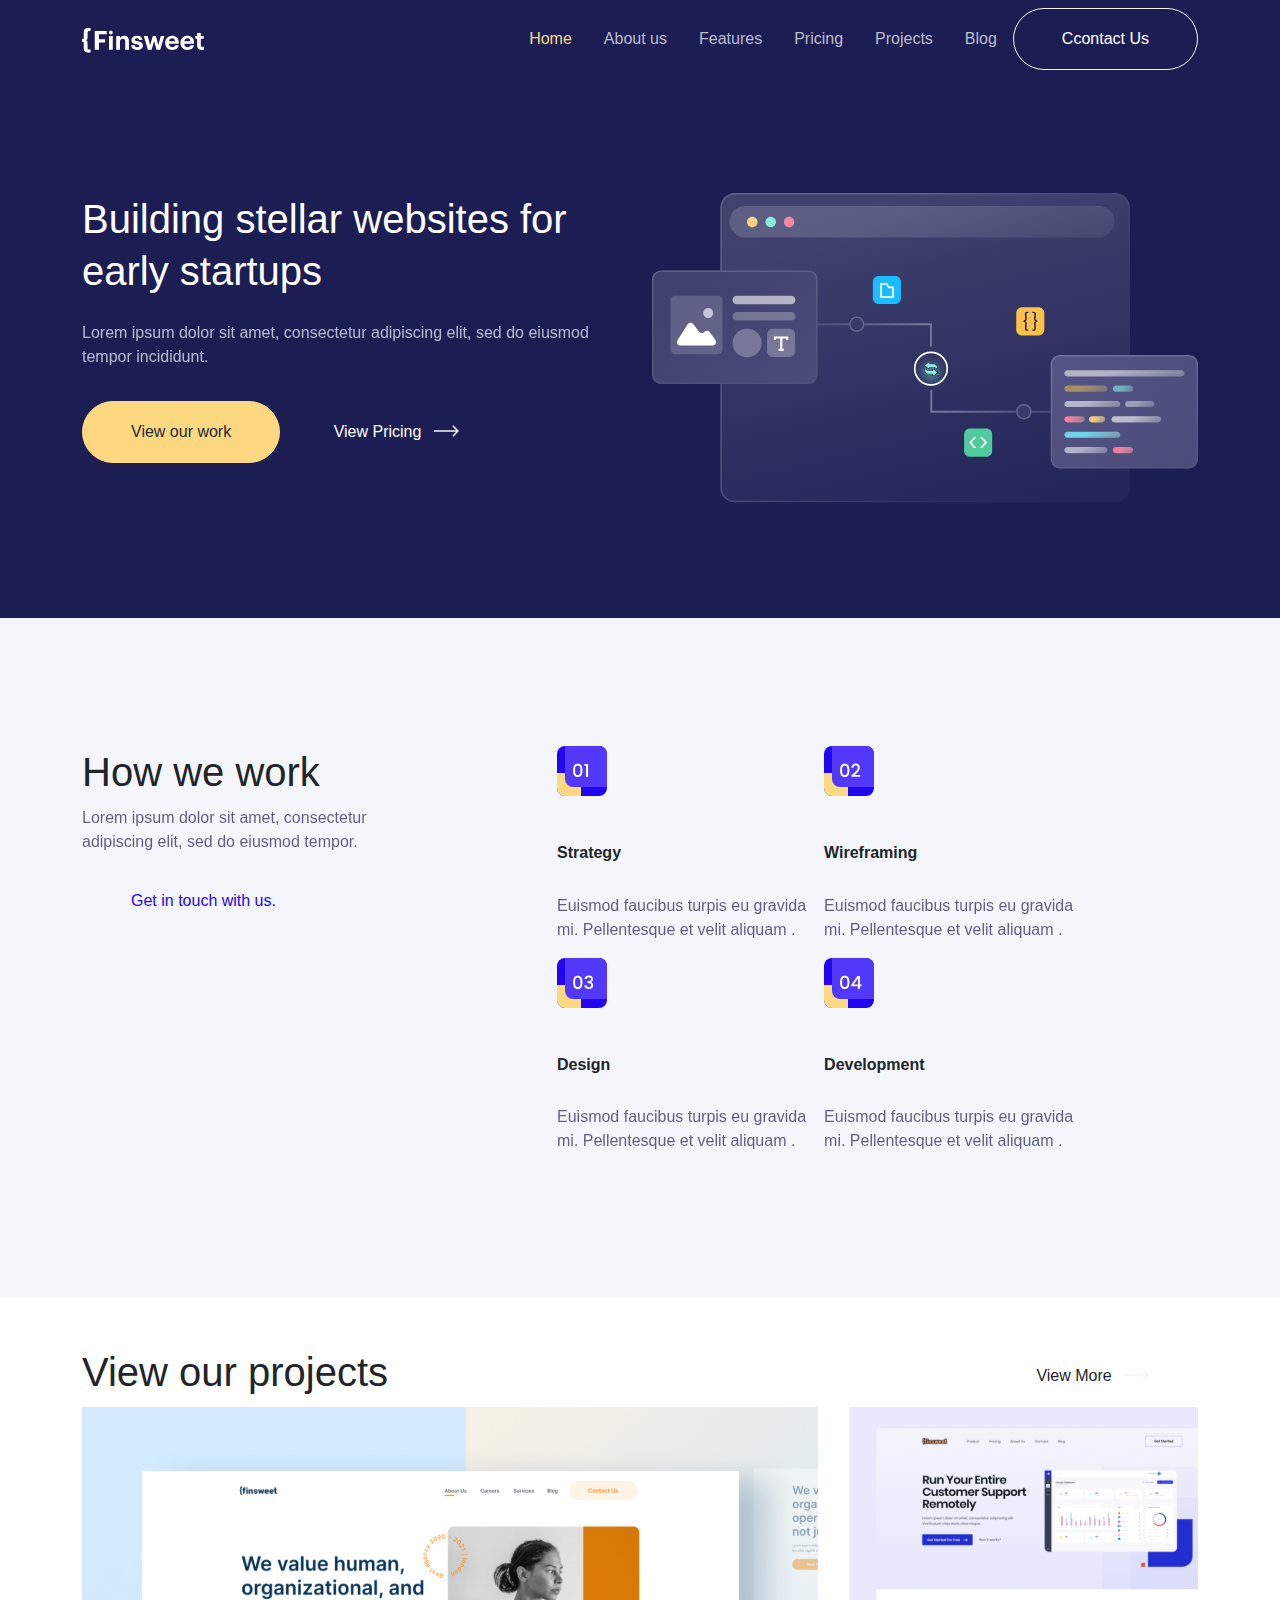
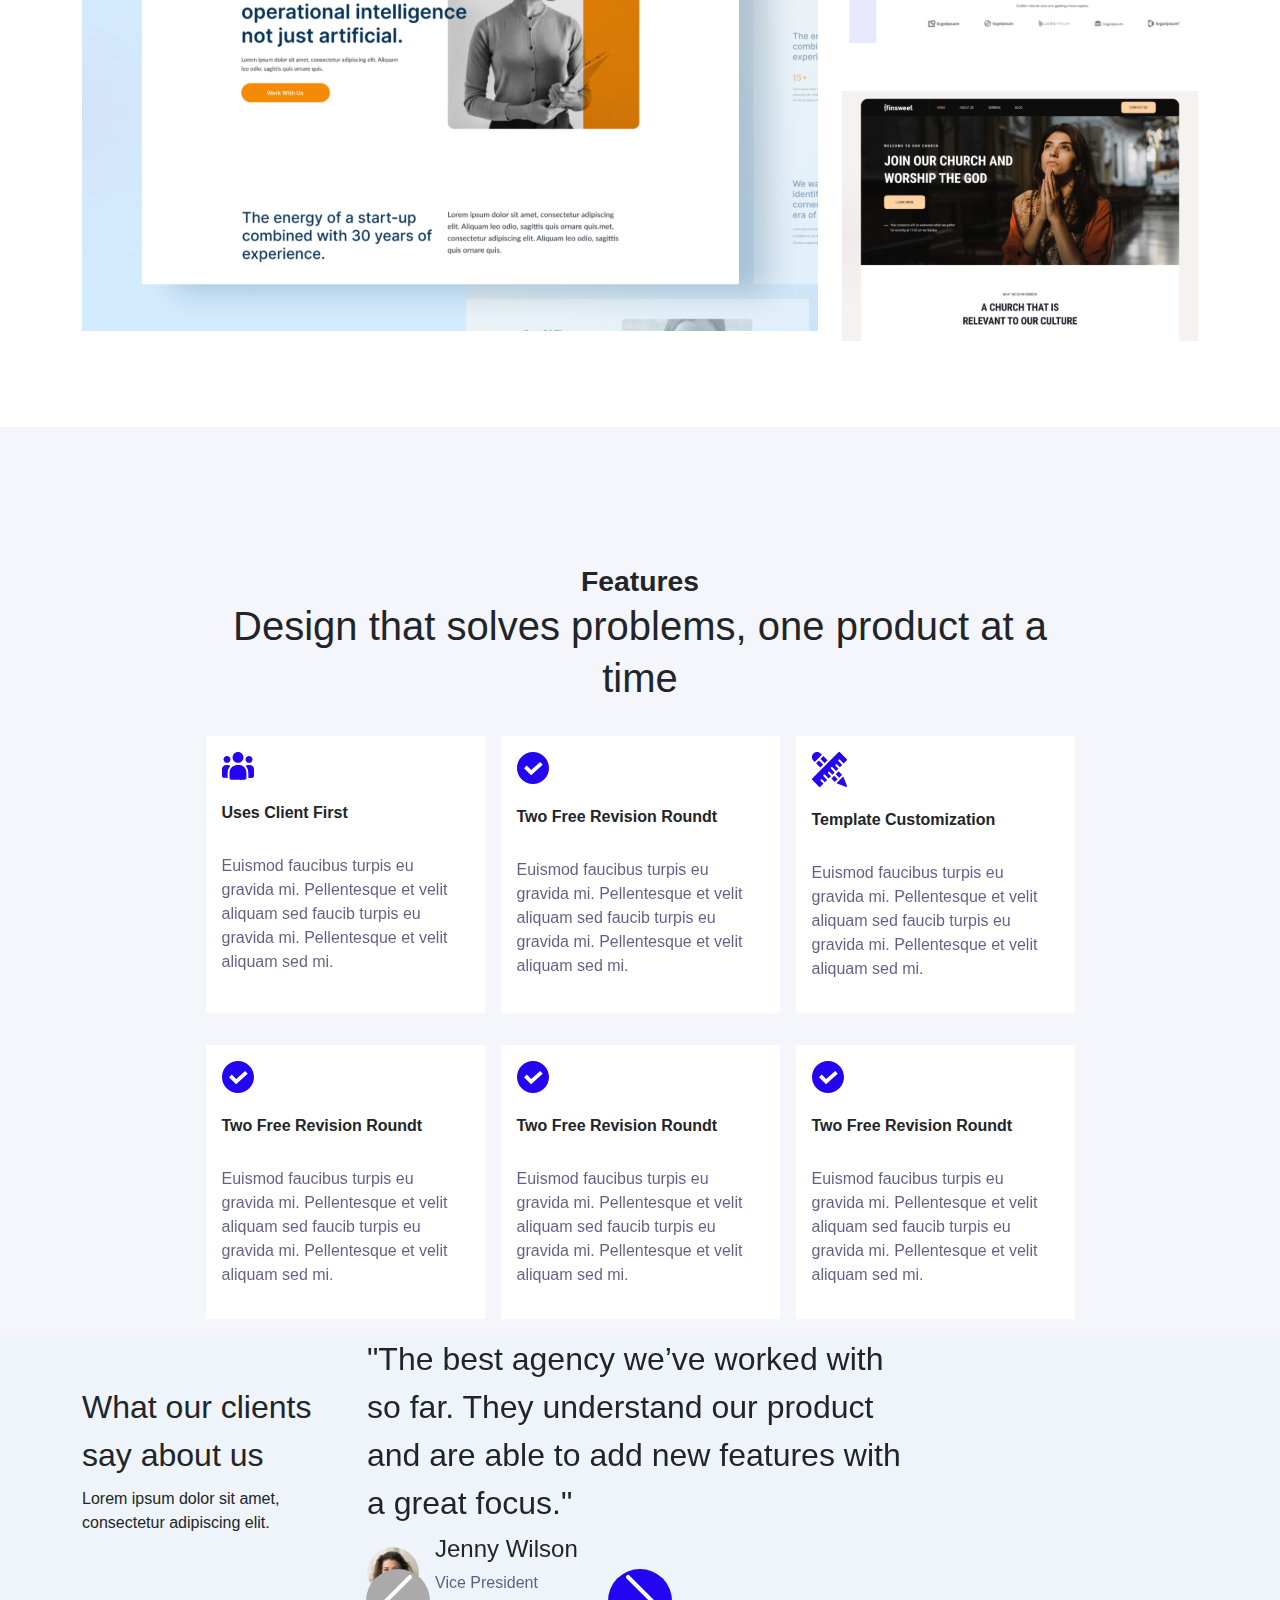
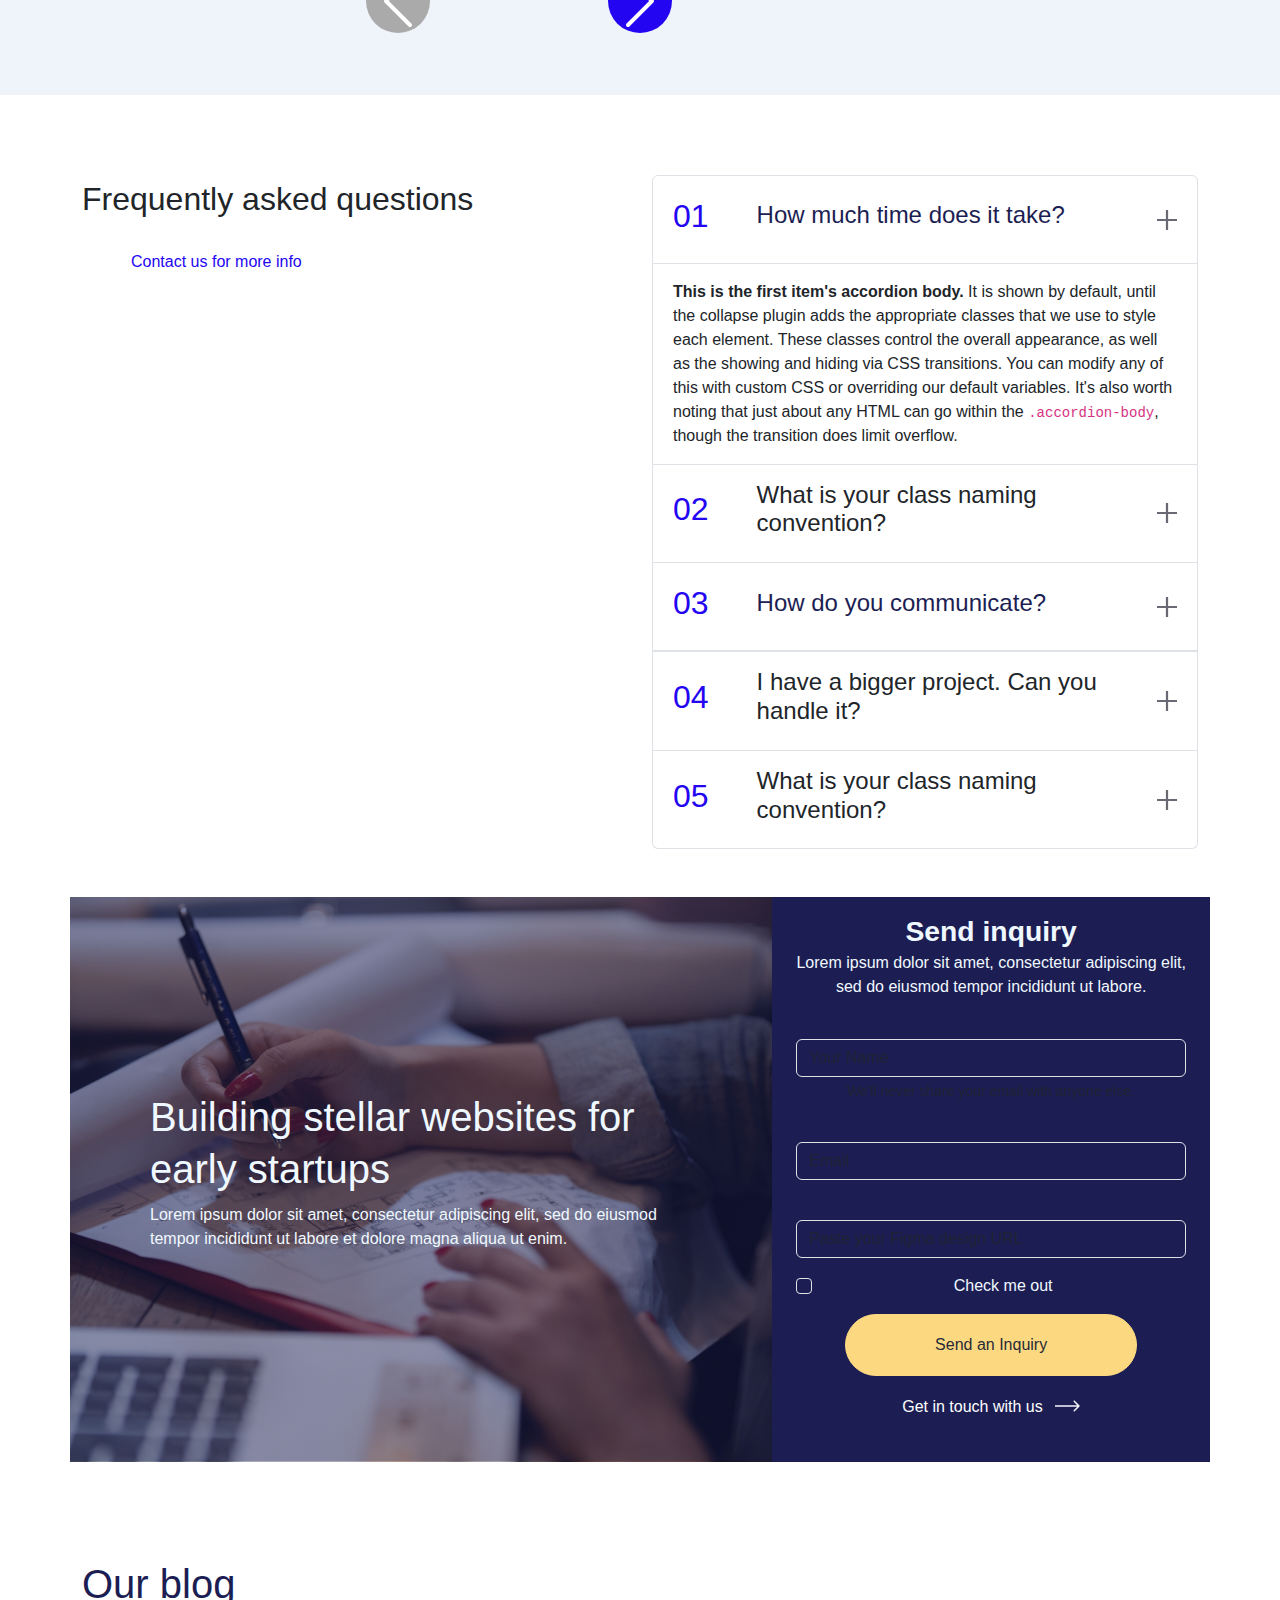
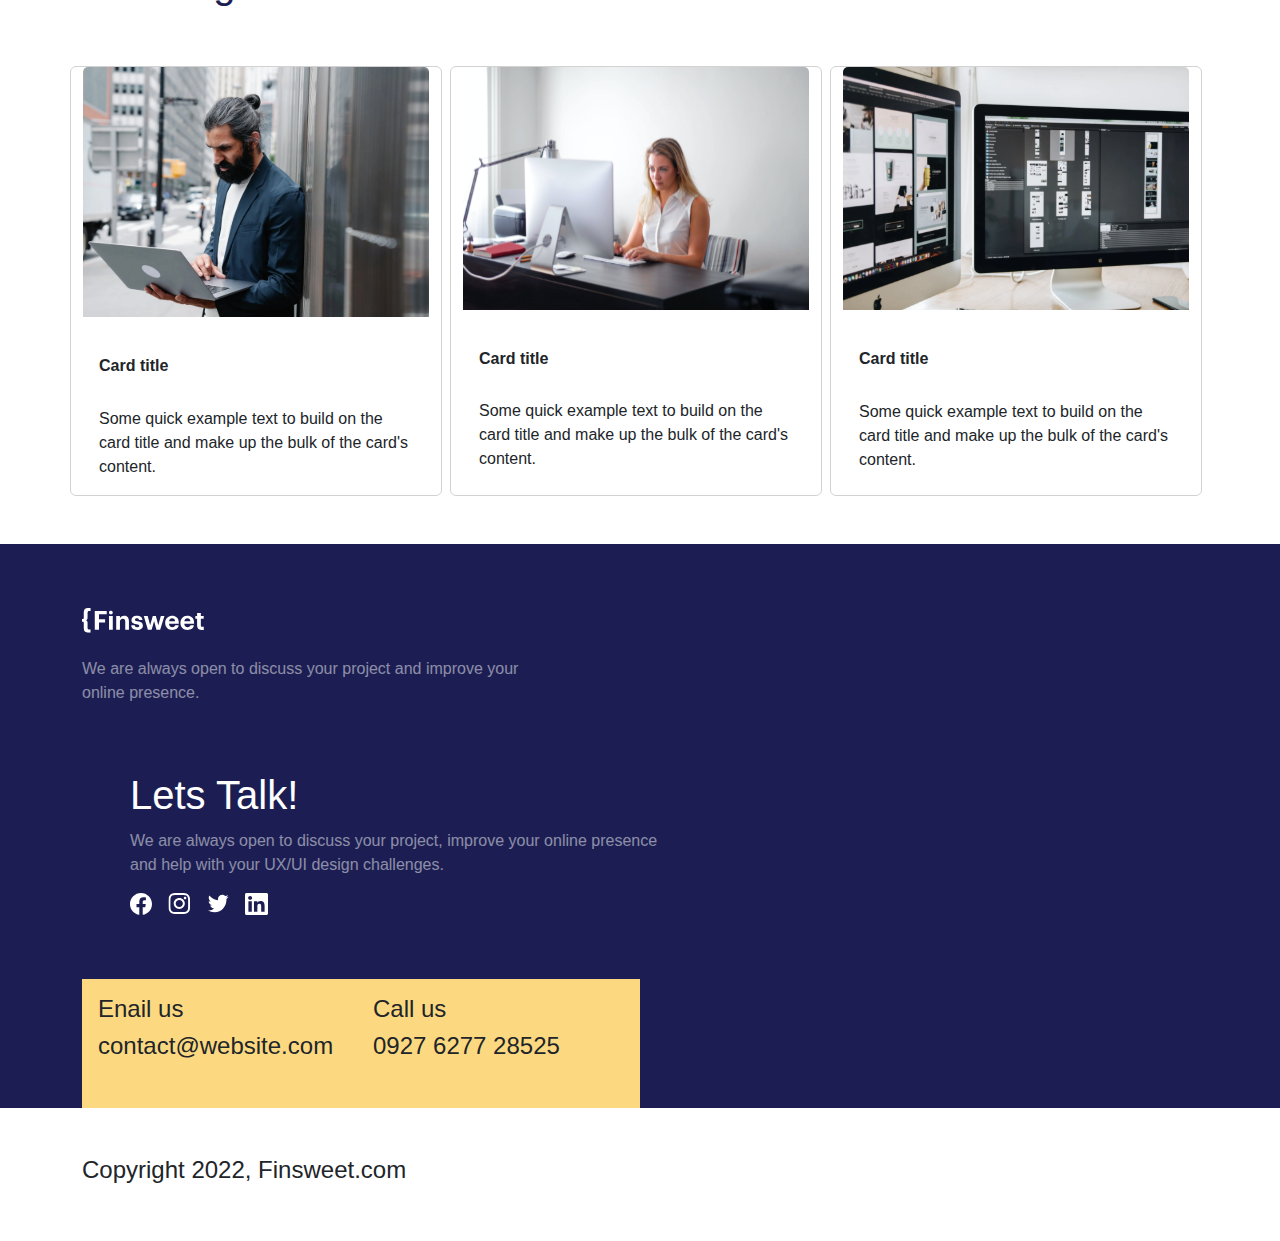
==== commit d5f94e18: "Update index.html" ====
--- a/index.html
+++ b/index.html
@@ -65,7 +65,7 @@
                     href="#">Home</a>
                 </li>
                 <li class="nav-item">
-                  <a class="nav-link" href="../week12/pages/Aboutus.html">About
+                  <a class="nav-link" href="./pages/Aboutus.html">About
                     us</a>
                 </li>
                 <li class="nav-item">
@@ -182,7 +182,7 @@
       </div>
     </section> 
 
-    <!-- our projects -->
+    <!-- our pro  jects -->
      <section class="projects mt-5">
 
       <div class="container ">
@@ -578,48 +578,7 @@
         </div>
       </div>
     </section>
-    <!-- esnd questions -->
-
-    <!-- start blog -->
-    <!-- <section class="blog">
-
-      <div class="container">
-        <div class="row">
-
-          <div class="blog-title">
-            <h1 class="my-5">Our blog</h1>
-
-          </div>
-          <div class="card-group col-lg-12 col-md-12">
-            <div class="card">
-              <img src="assets/images/arabic-businessman-standing-on-street-and-using-laptop-9623794.svg" class="card-img-top img-fluid" alt="...">
-              <div class="card-body">
-                <small class="card-title">19 Jan 2022</small>
-                <h6 class="card-text">How one Webflow user grew his single person consultancy from $0-100K in 14 months</h6>
-                <p class="card-text  text-black-50">See how pivoting to Webflow changed one person’s sales strategy and allowed him to attract</p>
-              </div>
-            </div>
-            <div class="card">
-              <img src="assets/images//apple-monitors-326518.svg" class="card-img-top img-fluid" alt="...">
-              <div class="card-body">
-                <small class="card-title">19 Jan 2022</small>
-                <h6 class="card-text">How one Webflow user grew his single person consultancy from $0-100K in 14 months</h6>
-                <p class="card-text text-black-50">See how pivoting to Webflow changed one person’s sales strategy and allowed him to attract</p>
-              </div>
-            </div>
-            <div class="card">
-              <img src="assets/images/woman-in-white-sleeveless-shirt-using-macbook-air-on-brown-wooden-table-3766189.svg" class="card-img-top img-fluid" alt="...">
-              <div class="card-body">
-                <small class="card-title">19 Jan 2022</small>
-                <h6 class="card-text">How one Webflow user grew his single person consultancy from $0-100K in 14 months</h6>
-                <p class="card-text text-black-50">See how pivoting to Webflow changed one person’s sales strategy and allowed him to attract</p>
-              </div>
-            </div>
-          </div>
-
-        </div>
-      </div>
-    </section>  -->
+   
     <section>
       <div class="container">
         <div class="row gap-2 col-lg-4 col-sm-12 my-5">
@@ -717,17 +676,7 @@
         <div class="row">
           <div class="my-5 col-lg-12  d-flex">
             <h4>Copyright 2022, Finsweet.com</h3>
-            <!-- <div>
-            <ul class="col-lg-12  ms-auto navbar-nav d-flex flex-md-row align-items-center justify-content-center">
-              <li><a href="#" class=" nav-link">Home</a></li>
-              <li><a href="#" class="nav-link ">About us</a></li>
-              <li><a href="#" class="nav-link">Features </a></li>
-              <li><a href="#" class="nav-link">Our work</a></li>
-              <li><a href="#" class="nav-link">Pricing</a></li>
-              <li><a href="#" class="nav-link">Blog</a></li>
-    
-            </ul>
-          </div> -->
+           
           </div>
 
         </div>
@@ -741,4 +690,4 @@
     <script src="js/lib/bootstrap/bootstrap.min.js"></script>
 
   </body>
-</html>+</html>
